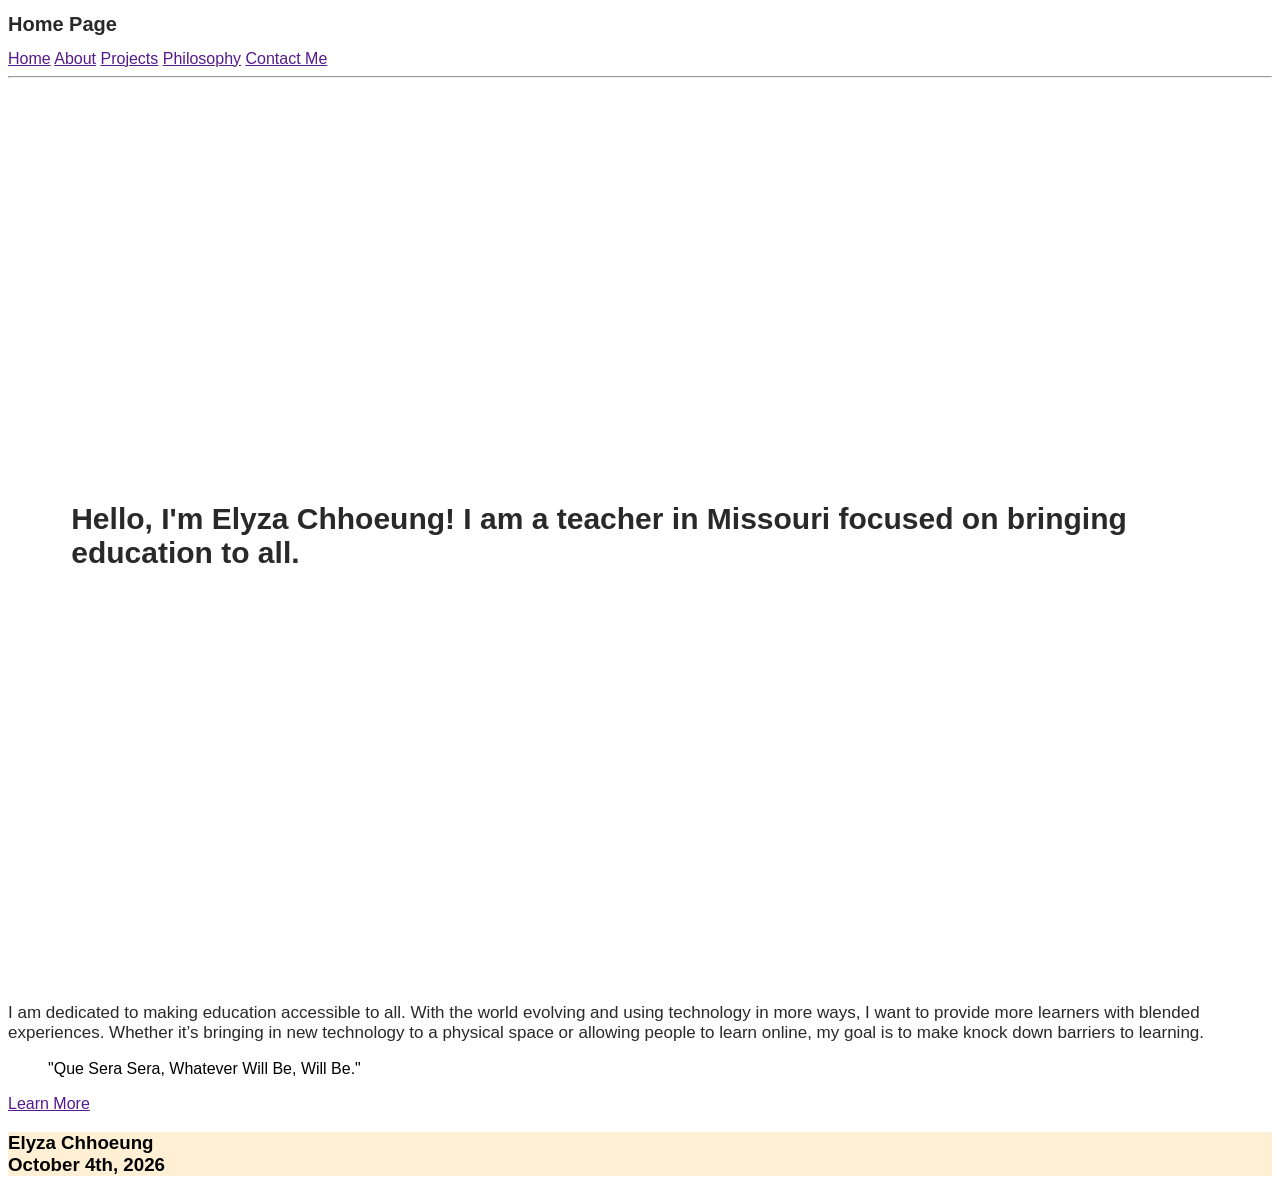
==== Webdev/index.html @ 7e26934e "Add files via upload" ====
<!DOCTYPE html>
<html lang="en-US">

<head>
    <meta charset="utf-8">
    <meta name="viewport" content="width=device-width, initial-scale=1.0">
      <link rel="stylesheet" href="style.css">
      <title>Home Page</title>
        <!--
        Name:Elyza Chhoeung
        Date:October 4th, 2026
        Course:IS_LT 7355
        Description:Web Design and Development Project
        -->
</head>

<body>
    <header >
        <h1> <!-- INSERT LOGO -->Home Page </h1>
       
        <nav class="navbar">
            <a href="">Home</a>
            <a href="">About</a>
            <a href="">Projects</a>
            <a href="">Philosophy</a>
            <a href="">Contact Me</a>
            <!-- add a search bar -->
        </nav>
        <hr>

    </header>
    <main>
        <section id="hero">
            <div class="container">
            <h1> Hello, I'm Elyza Chhoeung! I am a teacher in Missouri focused on bringing education to all.</h1>
            </div>
        </section id="hero">
        <section class="content">
            <div class="purpose"></div>
      
            <p>
                I am dedicated to making education accessible to all. With the world evolving and using technology in
                more ways, I want to provide more learners with blended experiences. Whether it’s bringing in new
                technology to a physical space or allowing people to learn online, my goal is to make knock down
                barriers to learning.
            </p>
        </div>
     
<div class="quote">
        <blockquote>"Que Sera Sera, Whatever Will Be, Will Be."</blockquote>
        <p></p>
        <a href="">Learn More</a>
    </div>
           </section>
    </main>

    <footer style="background-color: papayawhip">
        <h3>Elyza Chhoeung<br> October 4th, 2026

        </h3>

    </footer>
</body>

</html>
---- Webdev/style.css ----
h1{
    text-align: left;
    color: #292929;
    font-size: 20px;
}
.navbar {
    color:aliceblue;
    overflow: hidden;
}
.navbar a:hover{
    background-color: #ddd;
    color: black;
}
p{
    color:#292929;
    font-size: 17px;
}
html {
    font-family: Poppins, sans-serif;
}
#hero {
    width: 100%;
    height: 100vh;
    background: url('hero.png') no-repeat center / cover;
   display: flex;
    align-items: center;
    justify-content: center;
}
.container {
    width: 90%;
    max-width: 1200px;
    margin: 0 auto;
  
}
#hero h1 { 
    font-size: 30px;
}
#blockquote, p {
    font-family: Roboto, sans-serif;
}
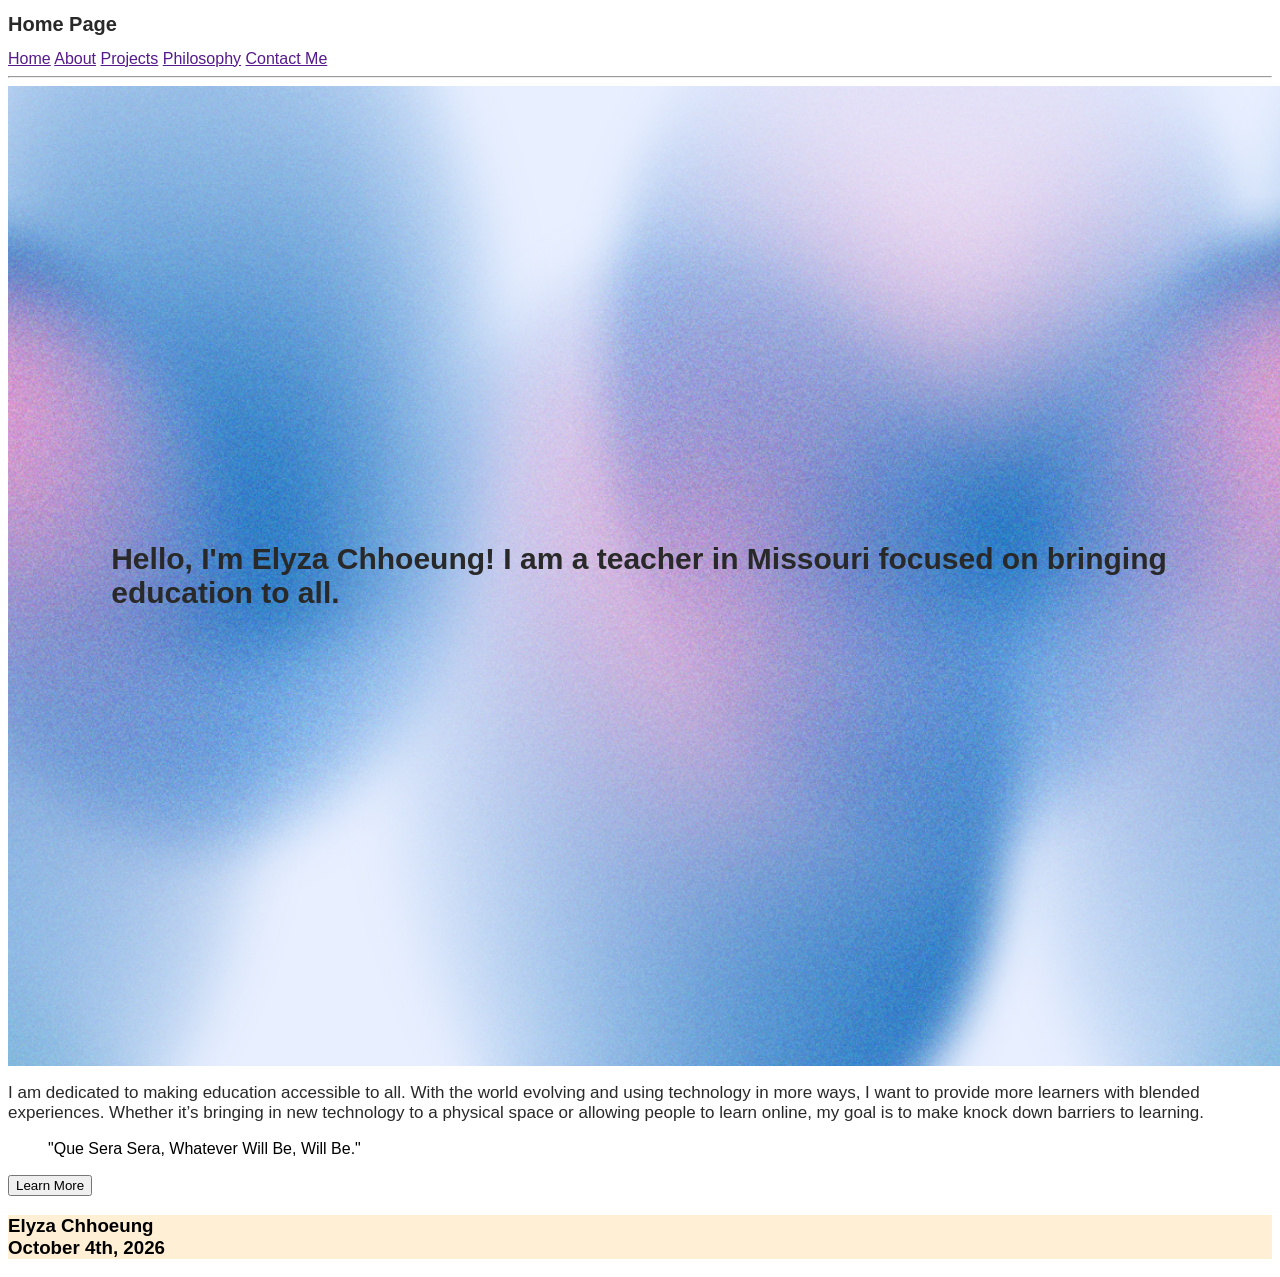
==== commit f5dc6be0: "Add files via upload" ====
--- a/Webdev/index.html
+++ b/Webdev/index.html
@@ -49,7 +49,7 @@
 <div class="quote">
         <blockquote>"Que Sera Sera, Whatever Will Be, Will Be."</blockquote>
         <p></p>
-        <a href="">Learn More</a>
+        <button>Learn More</button>
     </div>
            </section>
     </main>
--- a/Webdev/style.css
+++ b/Webdev/style.css
@@ -25,6 +25,7 @@
    display: flex;
     align-items: center;
     justify-content: center;
+    padding: 40px;
 }
 .container {
     width: 90%;
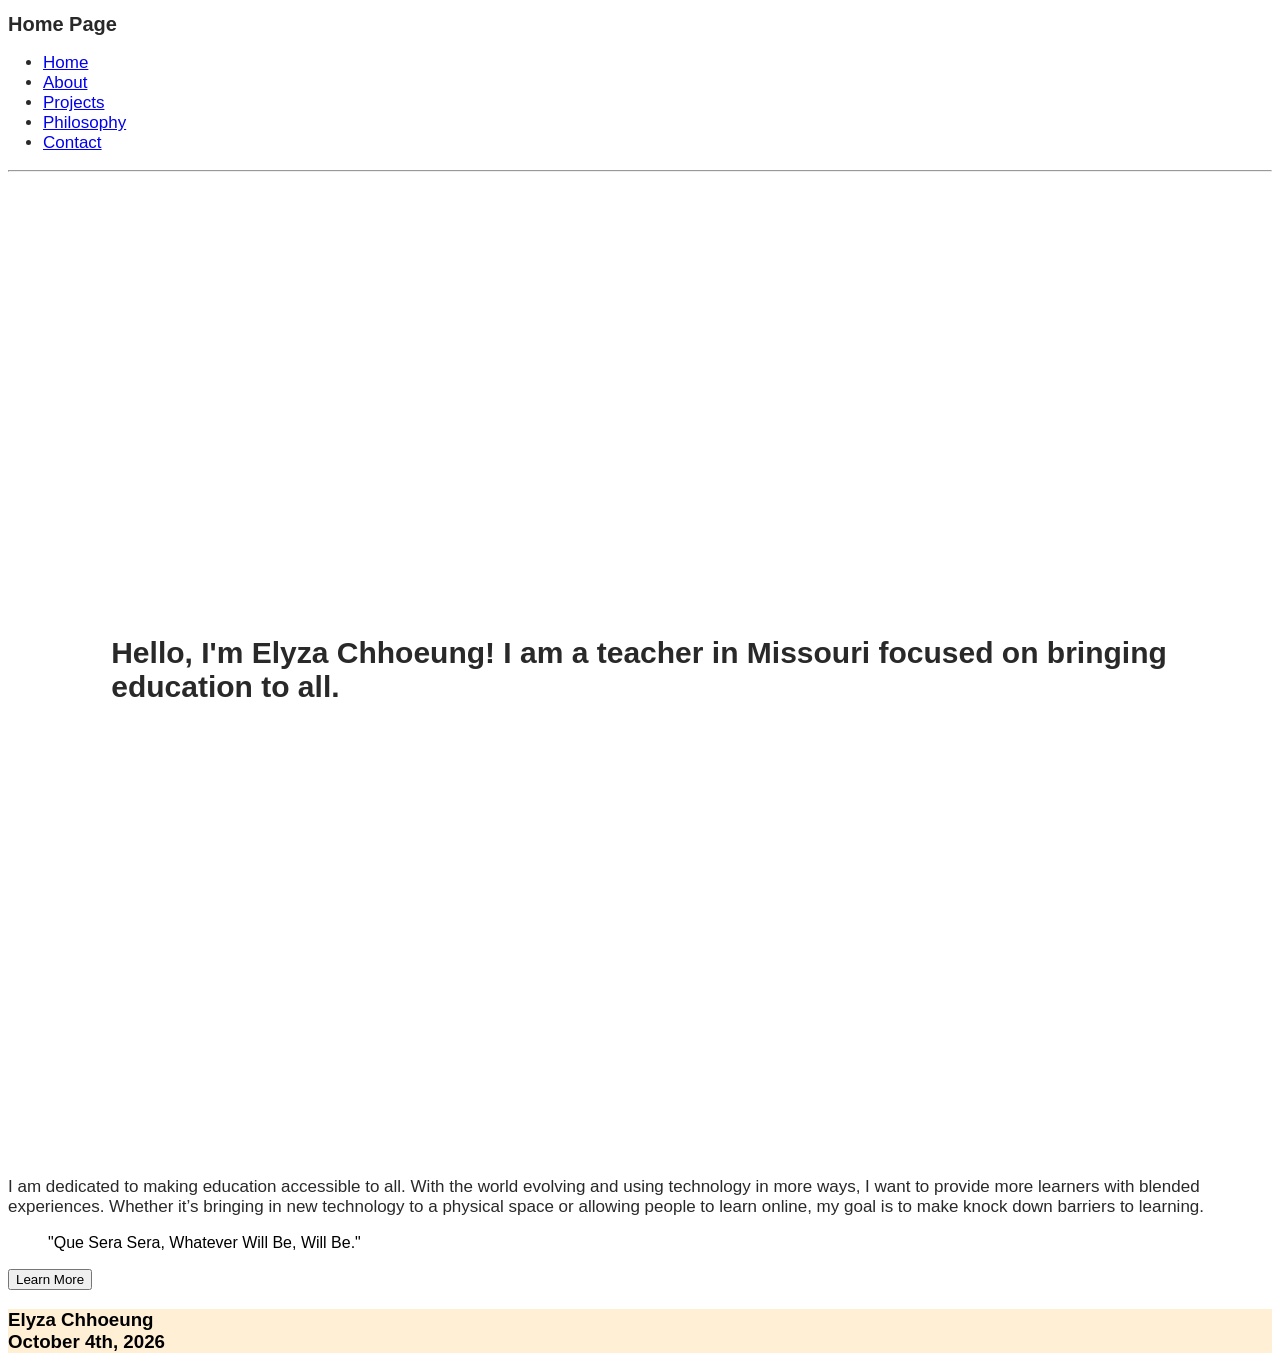
==== commit 9f1ff760: "Add files via upload" ====
--- a/Webdev/index.html
+++ b/Webdev/index.html
@@ -4,9 +4,9 @@
 <head>
     <meta charset="utf-8">
     <meta name="viewport" content="width=device-width, initial-scale=1.0">
-      <link rel="stylesheet" href="style.css">
-      <title>Home Page</title>
-        <!--
+    <link rel="stylesheet" href="style.css">
+    <title>Home Page</title>
+    <!--
         Name:Elyza Chhoeung
         Date:October 4th, 2026
         Course:IS_LT 7355
@@ -15,16 +15,17 @@
 </head>
 
 <body>
-    <header >
+    <header>
         <h1> <!-- INSERT LOGO -->Home Page </h1>
-       
-        <nav class="navbar">
-            <a href="">Home</a>
-            <a href="">About</a>
-            <a href="">Projects</a>
-            <a href="">Philosophy</a>
-            <a href="">Contact Me</a>
-            <!-- add a search bar -->
+
+        <nav>
+            <ul>
+                <li><a href="https://elyzavc.github.io/Webdev/index.html">Home</a></li>
+                <li><a href="https://elyzavc.github.io/Webdev/about.html">About</a></li>
+                <li><a href="https://elyzavc.github.io/Webdev/projects.html">Projects</a></li>
+                <li><a href="https://elyzavc.github.io/Webdev/reflection.html">Philosophy</a></li>
+                <li><a href="https://elyzavc.github.io/Webdev/contact.html">Contact</a></li>
+            </ul>
         </nav>
         <hr>
 
@@ -32,26 +33,26 @@
     <main>
         <section id="hero">
             <div class="container">
-            <h1> Hello, I'm Elyza Chhoeung! I am a teacher in Missouri focused on bringing education to all.</h1>
+                <h1> Hello, I'm Elyza Chhoeung! I am a teacher in Missouri focused on bringing education to all.</h1>
             </div>
         </section id="hero">
         <section class="content">
-            <div class="purpose"></div>
-      
+            <div class="purpose">
+
             <p>
                 I am dedicated to making education accessible to all. With the world evolving and using technology in
                 more ways, I want to provide more learners with blended experiences. Whether it’s bringing in new
                 technology to a physical space or allowing people to learn online, my goal is to make knock down
                 barriers to learning.
             </p>
-        </div>
-     
-<div class="quote">
-        <blockquote>"Que Sera Sera, Whatever Will Be, Will Be."</blockquote>
-        <p></p>
-        <button>Learn More</button>
-    </div>
-           </section>
+            </div>
+
+            <div class="quote">
+                <blockquote>"Que Sera Sera, Whatever Will Be, Will Be."</blockquote>
+                <p></p>
+                <button>Learn More</button>
+            </div>
+        </section>
     </main>
 
     <footer style="background-color: papayawhip">
--- a/Webdev/style.css
+++ b/Webdev/style.css
@@ -1,41 +1,170 @@
-h1{
+h1 {
     text-align: left;
     color: #292929;
     font-size: 20px;
 }
-.navbar {
-    color:aliceblue;
-    overflow: hidden;
-}
-.navbar a:hover{
-    background-color: #ddd;
-    color: black;
-}
-p{
-    color:#292929;
+
+p {
+    color: #292929;
     font-size: 17px;
 }
+
 html {
     font-family: Poppins, sans-serif;
 }
+
 #hero {
     width: 100%;
     height: 100vh;
     background: url('hero.png') no-repeat center / cover;
-   display: flex;
+    display: flex;
     align-items: center;
     justify-content: center;
     padding: 40px;
 }
+
 .container {
     width: 90%;
     max-width: 1200px;
     margin: 0 auto;
-  
+
 }
-#hero h1 { 
+
+#hero h1 {
     font-size: 30px;
 }
-#blockquote, p {
+
+#blockquote,
+p {
     font-family: Roboto, sans-serif;
 }
+
+div.resume {
+    background-color: rgba(228, 226, 226, 0.685);
+    width: 500px;
+    height: 10px;
+    text-align: center;
+    font-size: 30px;
+    border: 10px solid, #eefbff;
+    padding: 30px;
+    margin: 20px;
+    border-radius: 20px;
+}
+
+div.resume a:hover {
+    color: #292929;
+}
+
+ul {
+    list-style-type: disc;
+    padding-left: 35px;
+    font-size: 17px;
+    color: #292929;
+}
+
+.about-video {
+    display: block;
+    margin: 30px;
+}
+
+.intro {
+    display: flex;
+    align-items: center;
+    gap: 100px;
+}
+
+.headshot {
+    width: 300px;
+    height: auto;
+    border: 10px solid #eefbff;
+    filter: drop-shadow(0 0 10px rgba(0, 0, 0, 0.5))
+}
+
+.intro p {
+    font-size: 30px;
+    color: #292929;
+}
+
+.about-video {
+    margin: 20px;
+    border-radius: 10px;
+}
+
+img.cehd {
+    width: 550px;
+    height: auto;
+    border: 10px solid #eefbff;
+    margin: 20px;
+    filter: drop-shadow(0 0 10px rgba(0, 0, 0, 0.5));
+}
+
+@media print {
+    @page {
+        margin: 1in;
+    }
+
+    /* hide uwanted elements */
+    .about-page nav,
+    .about-page header,
+    .about-page .headshot,
+    .about-page hr,
+    .about-page .cehd,
+    .about-page .about-video,
+    .about-page .resume {
+        display: none;
+
+    }
+
+    /* showing wanted content */
+    .about-page h1,
+    .about-page .intro p,
+    .about-page main ul,
+    .about-page h2,
+    .about-page main section>p,
+    .about-page footer {
+        display: block;
+    }
+
+    /* showing font and color */
+    .about-page * {
+        font-family: serif;
+        color: black;
+        font-size: 12pt;
+        line-height: 1.3;
+    }
+}
+.site-footer {
+background-image: url('media/footer.jpg');
+background-size: cover;
+background-position: center;
+background-repeat: no-repeat;
+}
+.email-icon {
+    width: 20px;
+    height:auto;
+    padding-right: 10px;
+    padding-left: 10px;
+}
+.phone-icon {
+    width: 25px;
+    height:auto;
+    padding-right: 10px;
+    padding-left: 8px;
+}
+.name {
+    display: block;
+    padding-bottom: 10px;
+}
+.email {
+    display: block;
+    padding-bottom: 10px;
+}
+.message {
+    display: block;
+    padding-bottom: 10px;
+}
+fieldset.contact-method {
+    display: block;
+    padding-bottom: 10px;
+    padding-top: 10px;
+}
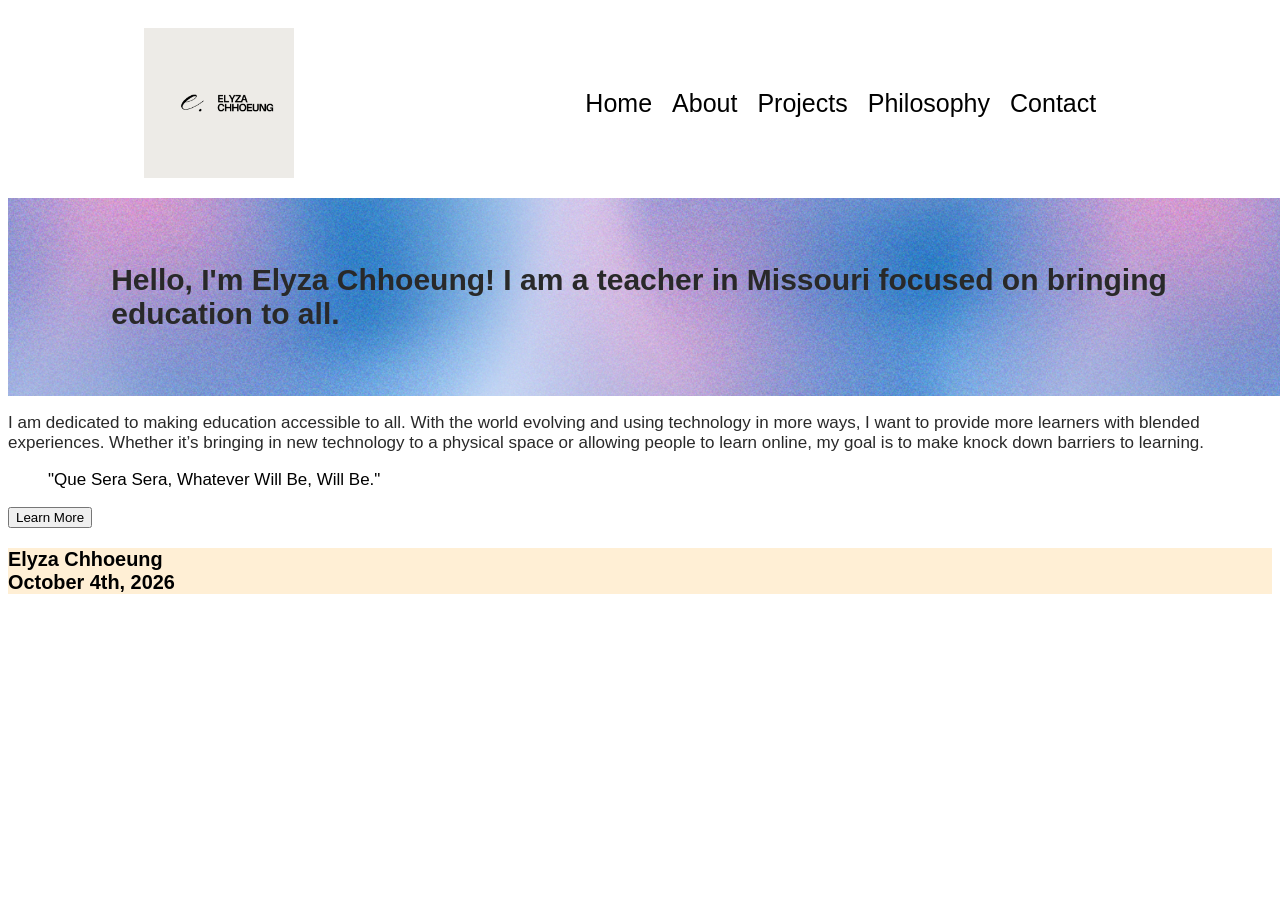
==== commit bcb1783b: "Add files via upload" ====
--- a/Webdev/index.html
+++ b/Webdev/index.html
@@ -5,20 +5,23 @@
     <meta charset="utf-8">
     <meta name="viewport" content="width=device-width, initial-scale=1.0">
     <link rel="stylesheet" href="style.css">
+    <link rel="stylesheet" href="nav.css">
     <title>Home Page</title>
     <!--
         Name:Elyza Chhoeung
-        Date:October 4th, 2026
+        Date:November 19th, 2026
         Course:IS_LT 7355
         Description:Web Design and Development Project
         -->
+
 </head>
+<body>
+      <header>
+        <div class="logo">
+            <img src="media/logo.png" alt="Elyza's Site Logo">
+        </div>
 
-<body>
-    <header>
-        <h1> <!-- INSERT LOGO -->Home Page </h1>
-
-        <nav>
+          <nav>
             <ul>
                 <li><a href="https://elyzavc.github.io/Webdev/index.html">Home</a></li>
                 <li><a href="https://elyzavc.github.io/Webdev/about.html">About</a></li>
@@ -27,17 +30,15 @@
                 <li><a href="https://elyzavc.github.io/Webdev/contact.html">Contact</a></li>
             </ul>
         </nav>
-        <hr>
-
     </header>
     <main>
         <section id="hero">
             <div class="container">
                 <h1> Hello, I'm Elyza Chhoeung! I am a teacher in Missouri focused on bringing education to all.</h1>
             </div>
-        </section id="hero">
+        </section>
         <section class="content">
-            <div class="purpose">
+            <div class="purpose"></div>
 
             <p>
                 I am dedicated to making education accessible to all. With the world evolving and using technology in
--- a/Webdev/style.css
+++ b/Webdev/style.css
@@ -15,8 +15,8 @@
 
 #hero {
     width: 100%;
-    height: 100vh;
-    background: url('hero.png') no-repeat center / cover;
+    height: auto;
+    background: url('media/hero.png') no-repeat center / cover;
     display: flex;
     align-items: center;
     justify-content: center;
@@ -34,18 +34,17 @@
     font-size: 30px;
 }
 
-#blockquote,
+blockquote,
 p {
     font-family: Roboto, sans-serif;
 }
 
 div.resume {
     background-color: rgba(228, 226, 226, 0.685);
-    width: 500px;
-    height: 10px;
+    width: fit-content;
     text-align: center;
-    font-size: 30px;
-    border: 10px solid, #eefbff;
+    font-size: 17px;
+    border: 10px solid #eefbff;
     padding: 30px;
     margin: 20px;
     border-radius: 20px;
@@ -64,34 +63,34 @@
 
 .about-video {
     display: block;
-    margin: 30px;
+    height: 200px;
+    width: auto;
+    margin: 20px;
+    border-radius: 10px;
 }
 
 .intro {
     display: flex;
     align-items: center;
-    gap: 100px;
+    justify-content: center;
+    gap: 40px;
 }
 
 .headshot {
     width: 300px;
     height: auto;
     border: 10px solid #eefbff;
-    filter: drop-shadow(0 0 10px rgba(0, 0, 0, 0.5))
+    filter: drop-shadow(0 0 10px rgba(0, 0, 0, 0.5));
 }
 
 .intro p {
-    font-size: 30px;
-    color: #292929;
-}
-
-.about-video {
-    margin: 20px;
-    border-radius: 10px;
+    font-size: 25px;
+    line-height: 1.7;
+    color: #292929;
 }
 
 img.cehd {
-    width: 550px;
+    width: 300px;
     height: auto;
     border: 10px solid #eefbff;
     margin: 20px;
@@ -133,38 +132,172 @@
         line-height: 1.3;
     }
 }
+
 .site-footer {
-background-image: url('media/footer.jpg');
-background-size: cover;
-background-position: center;
-background-repeat: no-repeat;
-}
+    background-image: url('media/footer.jpg');
+    background-size: cover;
+    background-position: center;
+    background-repeat: no-repeat;
+}
+
 .email-icon {
     width: 20px;
-    height:auto;
+    height: auto;
     padding-right: 10px;
     padding-left: 10px;
 }
+
 .phone-icon {
     width: 25px;
-    height:auto;
+    height: auto;
     padding-right: 10px;
     padding-left: 8px;
 }
+
 .name {
     display: block;
     padding-bottom: 10px;
 }
+
 .email {
     display: block;
     padding-bottom: 10px;
 }
+
 .message {
     display: block;
     padding-bottom: 10px;
 }
+
 fieldset.contact-method {
     display: block;
     padding-bottom: 10px;
     padding-top: 10px;
-}+}
+
+div.setting {
+    display: flex;
+    padding-bottom: 10px;
+    padding-top: 10px;
+}
+
+.about-layout {
+    display: grid;
+    grid-template-columns: 1fr 1fr;
+    gap: 30px;
+    max-width: 1200px;
+    margin: 0 auto;
+    padding: 20px;
+    align-items: start;
+}
+
+
+/* Media query for smaller screens */
+
+@media screen and (max-width: 768px) {
+    .about-layout {
+        grid-template-columns: 1fr;
+        gap: 20px;
+    }
+
+    .about-page .cehd {
+        width: 100%;
+        height: auto;
+    }
+
+    .about-page .about-video {
+        width: 100%;
+        height: auto;
+    }
+
+    .about-page .headshot {
+        width: 100%;
+        height: auto;
+    }
+
+    .about-page .intro {
+        flex-direction: column;
+        text-align: center;
+
+    }
+    table {
+        font-size: 14px;
+    }
+    th, td {
+        padding: 8px;
+    }
+}
+
+.projects h2 {
+    color: #292929;
+    font-size: 17px;
+    font-family: Poppins, sans-serif;
+}
+
+/* project grid layout */
+.projects {
+    display: grid;
+    grid-template-columns: 1fr 1fr;
+    grid-template-rows: auto auto;
+    gap: 30px;
+    padding: 30px;
+}
+
+.projects section {
+    padding: 20px;
+    background-color: #eefbff;
+    border-radius: 10px;
+}
+
+/* media sizing */
+img.boe,
+img.fukushima,
+img.sf {
+    width: 100%;
+    height: auto;
+    border-radius: 10px;
+}
+
+@media screen and (max-width: 768px) {
+    .projects {
+        grid-template-columns: 1fr;
+        gap: 20px;
+    }
+}
+/* table styling */
+tbody tr:nth-child(odd) {
+  background-color: #f2f2f2;
+}
+
+tbody tr:nth-child(even) {
+  background-color: #eefbff;
+}
+thead tr {
+  background-color: #eefbff;
+}
+
+table {
+  border-collapse: collapse;
+  width: 100%;
+background-color: #f2f2f2;
+  border-radius: 0px;
+  overflow: hidden;
+  border: 2px solid #ddd;
+}
+th,td {
+    padding: 12px;
+    text-align: center;
+    border-bottom: 1px solid #ddd;
+
+}
+tbody tr:hover{
+    background-color:beige
+
+}
+
+.table-container {
+    width: 100%;
+    overflow-x: auto;
+}
+
+
--- a/Webdev/nav.css
+++ b/Webdev/nav.css
@@ -0,0 +1,85 @@
+html {
+    font-family: poppins, sans-serif;
+    font-size: 17px;
+}
+header {
+    display: flex;
+    height: 10rem;
+    justify-content: space-around;
+    align-items: center;
+    padding: 10px;
+
+}
+.logo img {
+    display: block;
+    width: 150px;
+    height: 150px;
+}
+nav ul {
+    display: flex;
+    list-style-type: none;
+    padding: 30px;
+    font-size:25px;
+
+   
+}
+nav ul li {
+    margin: 10px;
+}
+nav a {
+    color: rgb(0, 0, 0);
+    text-decoration: none;
+}
+nav a:hover {
+    color: #9db8e1;
+    text-decoration: underline;
+}
+
+.mobile-menu {
+    display: none;
+}
+#menu-toggle {
+    display: none;
+}
+
+/* hide on desktop */
+.hamburger {
+    display: none;
+}
+
+/* shows menu when the checkbox is checked */
+#menu-toggle:checked ~ .mobile-menu {
+    display: block; 
+}
+
+/* stacks menu items vertically */
+.mobile-menu ul {
+    display: block;
+    list-style-type: none;
+    padding: 0;
+}
+@media (min-width: 768px) {
+  .hamburger {
+    display: none;
+  }
+
+  .mobile-menu {
+    display: block;
+  }
+
+  .mobile-menu ul {
+    display: flex;
+    gap: 1rem;
+  }
+}
+
+@media (max-width: 767px) {
+  .hamburger {
+    display: block;
+    font-size: 30px;
+    cursor: pointer;
+}
+}
+.dropdown-menu {
+   text-align: center;
+}
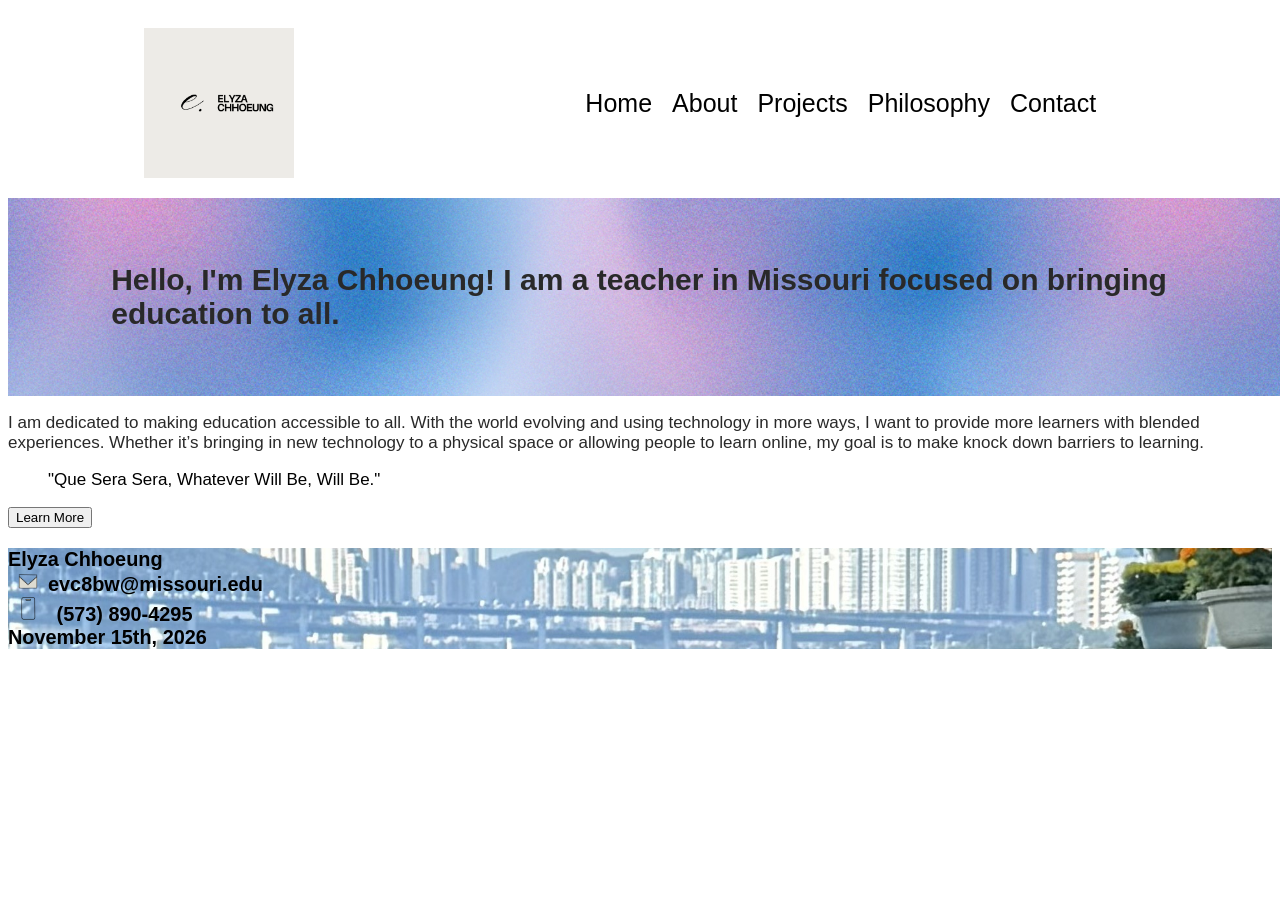
==== commit 6570cb00: "Add files via upload" ====
--- a/Webdev/index.html
+++ b/Webdev/index.html
@@ -25,7 +25,7 @@
             <ul>
                 <li><a href="https://elyzavc.github.io/Webdev/index.html">Home</a></li>
                 <li><a href="https://elyzavc.github.io/Webdev/about.html">About</a></li>
-                <li><a href="https://elyzavc.github.io/Webdev/projects.html">Projects</a></li>
+                <li><a href="https://elyzavc.github.io/Webdev/portfolio.html">Projects</a></li>
                 <li><a href="https://elyzavc.github.io/Webdev/reflection.html">Philosophy</a></li>
                 <li><a href="https://elyzavc.github.io/Webdev/contact.html">Contact</a></li>
             </ul>
@@ -56,8 +56,11 @@
         </section>
     </main>
 
-    <footer style="background-color: papayawhip">
-        <h3>Elyza Chhoeung<br> October 4th, 2026
+    <footer class="site-footer">
+        <h3>Elyza Chhoeung <br>
+            <img src="media/email.png" alt="Email Icon" class="email-icon">evc8bw@missouri.edu <br>
+            <img src="media/phone.png" alt="Phone Icon" class="phone-icon"> (573) 890-4295
+            <br> November 15th, 2026
 
         </h3>
 
--- a/Webdev/style.css
+++ b/Webdev/style.css
@@ -227,7 +227,26 @@
         padding: 8px;
     }
 }
-
+/* reflection page styling */
+
+.reflection-box {
+    background-color: #eefbff;
+    padding: 20px;
+    border-radius: 10px;
+    margin: 30px;
+    border: 2px solid #292929
+}
+.first-paragraph::first-letter {
+    font-size: 30px;
+    font-weight: bold;
+}
+
+.indented-paragraph {
+    text-indent: 30px;
+}
+.first-paragraph {
+    text-indent: 30px;
+}
 .projects h2 {
     color: #292929;
     font-size: 17px;
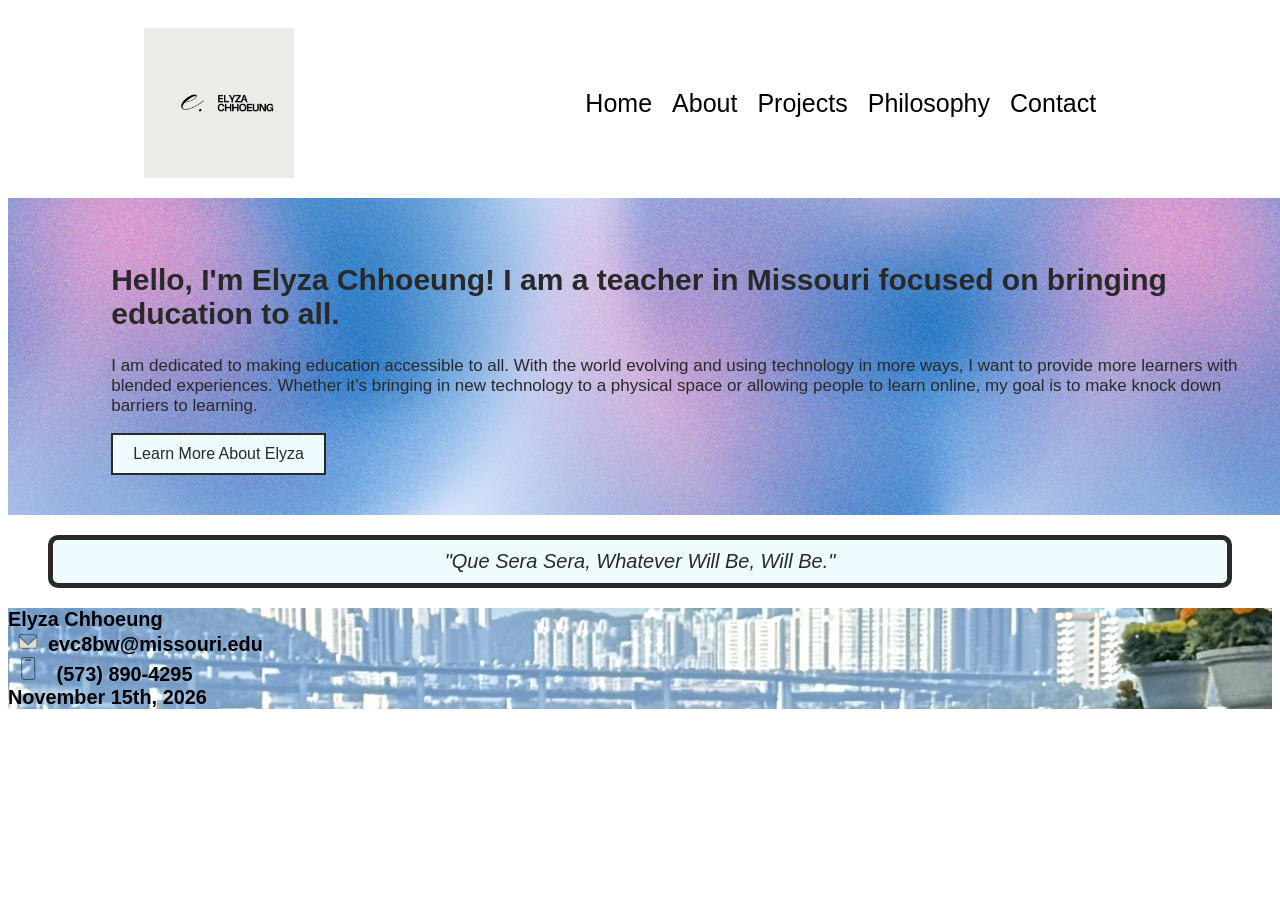
==== commit 16c429a7: "Add files via upload" ====
--- a/Webdev/index.html
+++ b/Webdev/index.html
@@ -35,23 +35,20 @@
         <section id="hero">
             <div class="container">
                 <h1> Hello, I'm Elyza Chhoeung! I am a teacher in Missouri focused on bringing education to all.</h1>
-            </div>
-        </section>
-        <section class="content">
-            <div class="purpose"></div>
-
-            <p>
+                    <p>
                 I am dedicated to making education accessible to all. With the world evolving and using technology in
                 more ways, I want to provide more learners with blended experiences. Whether it’s bringing in new
                 technology to a physical space or allowing people to learn online, my goal is to make knock down
                 barriers to learning.
             </p>
+              <button>Learn More About Elyza</button>
             </div>
+        </section>
+    
 
             <div class="quote">
                 <blockquote>"Que Sera Sera, Whatever Will Be, Will Be."</blockquote>
-                <p></p>
-                <button>Learn More</button>
+
             </div>
         </section>
     </main>
--- a/Webdev/style.css
+++ b/Webdev/style.css
@@ -37,6 +37,19 @@
 blockquote,
 p {
     font-family: Roboto, sans-serif;
+    font-size: 17px
+}
+blockquote {
+    font-style: italic;
+    color: #292929;
+    font-size: 20px;
+    text-align: center;
+}
+blockquote {
+    border: 5px solid #292929;
+    border-radius: 10px;
+    padding: 10px;
+    background-color: #eefbff;
 }
 
 div.resume {
@@ -320,3 +333,11 @@
 }
 
 
+button {
+    background-color: #eefbff;
+    color: #292929;
+    border: 2px solid #292929;
+    padding: 10px 20px;
+    font-size: 16px;
+    cursor: pointer;
+}
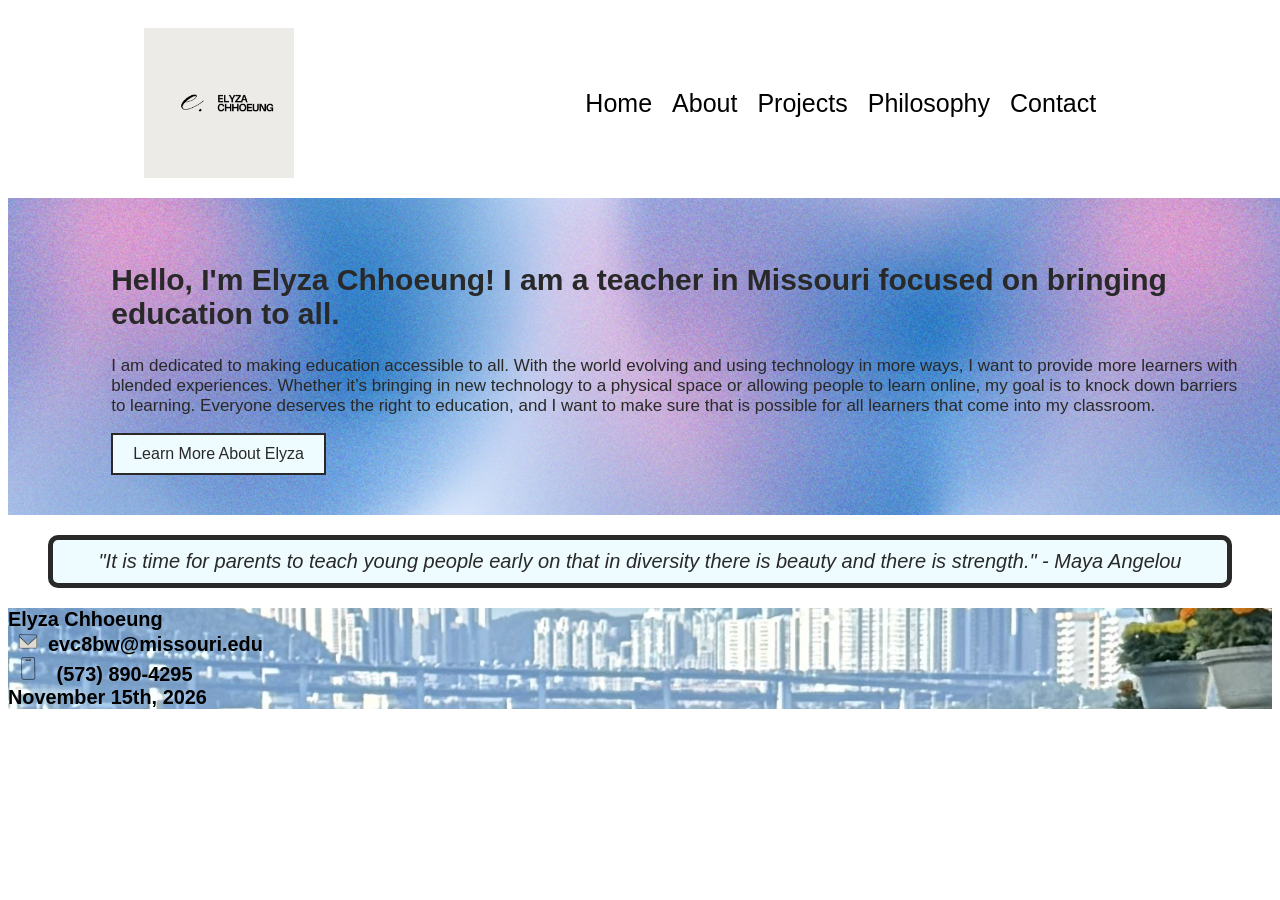
==== commit 08e9cb66: "Add files via upload" ====
--- a/Webdev/index.html
+++ b/Webdev/index.html
@@ -38,8 +38,8 @@
                     <p>
                 I am dedicated to making education accessible to all. With the world evolving and using technology in
                 more ways, I want to provide more learners with blended experiences. Whether it’s bringing in new
-                technology to a physical space or allowing people to learn online, my goal is to make knock down
-                barriers to learning.
+                technology to a physical space or allowing people to learn online, my goal is to knock down
+                barriers to learning. Everyone deserves the right to education, and I want to make sure that is possible for all learners that come into my classroom.
             </p>
               <button>Learn More About Elyza</button>
             </div>
@@ -47,7 +47,7 @@
     
 
             <div class="quote">
-                <blockquote>"Que Sera Sera, Whatever Will Be, Will Be."</blockquote>
+                <blockquote>"It is time for parents to teach young people early on that in diversity there is beauty and there is strength." - Maya Angelou</blockquote>
 
             </div>
         </section>
